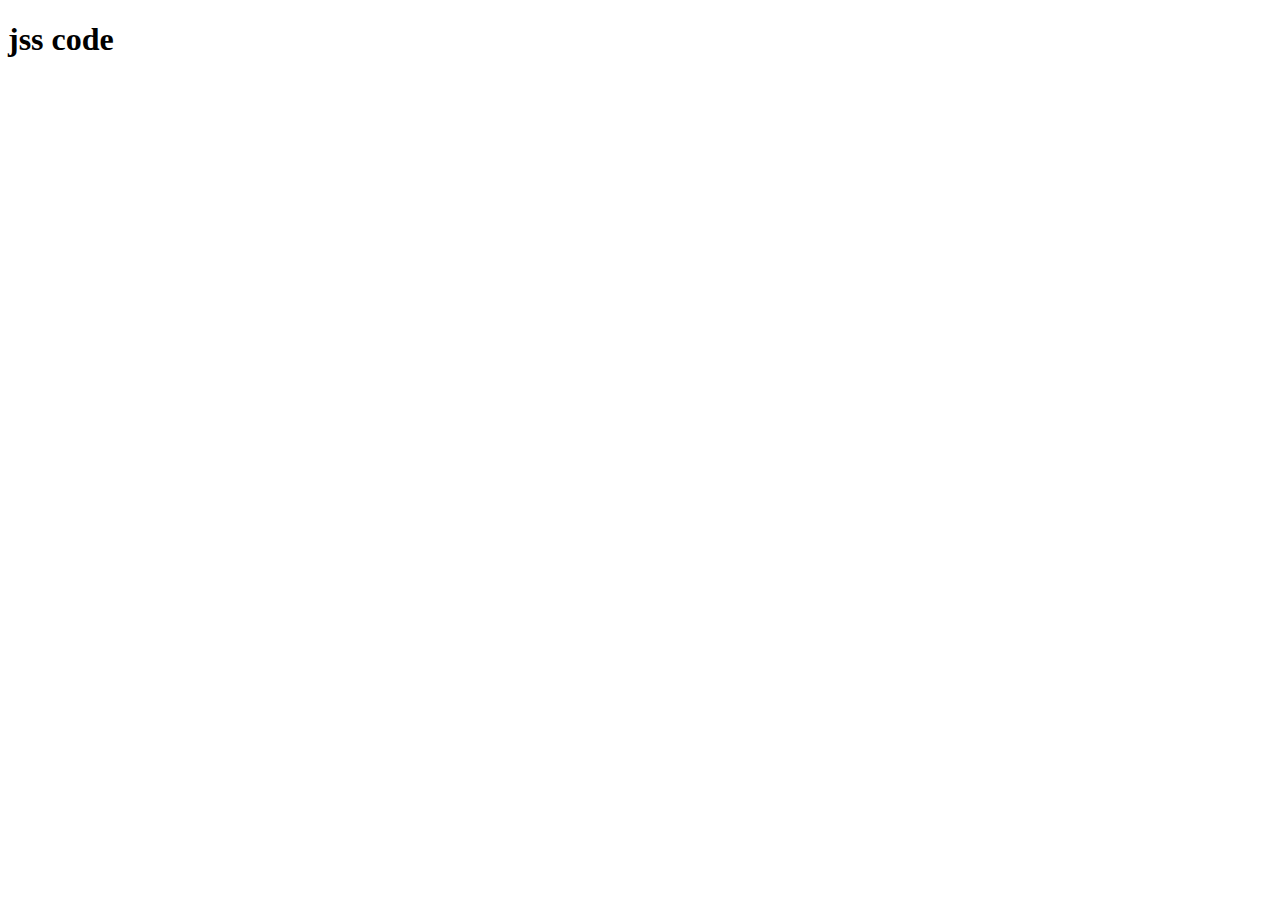
==== index.html @ a99ab902 "Update index.html" ====
<!DOCTYPE html>
<html lang="en">
<head>
    <meta charset="UTF-8">
    <meta name="viewport" content="width=device-width, initial-scale=1.0">
    <title>mini project</title>
    <link rel="stylesheet" href="./style.css">
</head>
<body>
    <h1> jss code</h1>
    
</body>
</html>
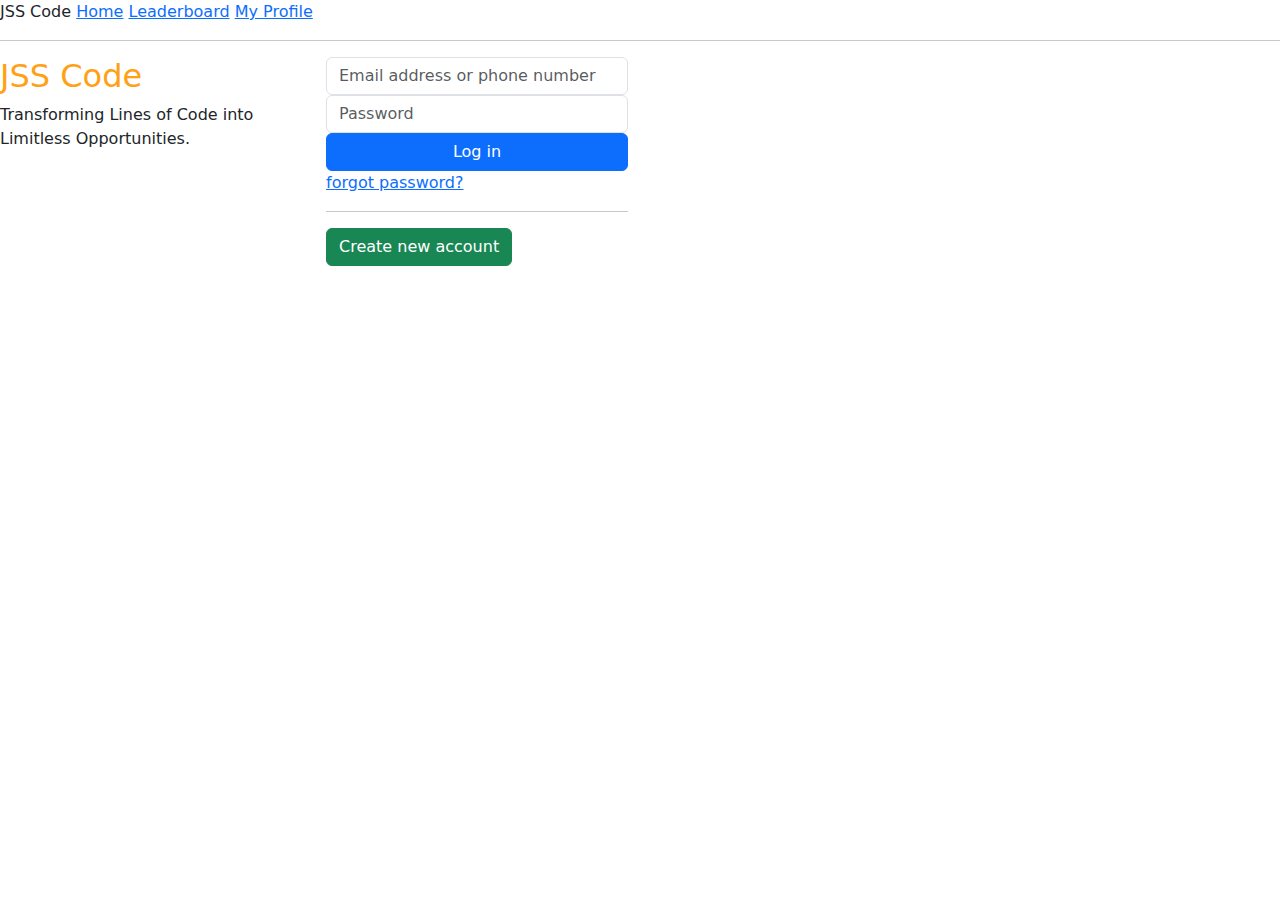
==== commit 16cb76ef: "Update index.html" ====
--- a/index.html
+++ b/index.html
@@ -3,11 +3,59 @@
 <head>
     <meta charset="UTF-8">
     <meta name="viewport" content="width=device-width, initial-scale=1.0">
-    <title>mini project</title>
+
+    <link href="https://cdn.jsdelivr.net/npm/bootstrap@5.3.3/dist/css/bootstrap.min.css" rel="stylesheet" integrity="sha384-QWTKZyjpPEjISv5WaRU9OFeRpok6YctnYmDr5pNlyT2bRjXh0JMhjY6hW+ALEwIH" crossorigin="anonymous">
+
+    <title>jss code</title>
+
     <link rel="stylesheet" href="./style.css">
+
 </head>
 <body>
-    <h1> jss code</h1>
+    <!-- <h1> jss code</h1> -->
+
+    <header>
+        <div id="navbar">
+            <a id="logo" >JSS Code</a>
+            <a class="menu-btn" href="#hm" >Home</a>
+            <a class="menu-btn" href="#lb" >Leaderboard</a>
+            <a class="menu-btn" href="#mp" >My Profile</a>
+            
+
+        </div><hr>
+
+        
+
+    </header>
+
+    <div class="row justify-center">
+
+        <div class="col-md-3">
+            <h2 style="color:#ffa116">JSS Code</h2>
+            <p>Transforming Lines of Code into Limitless Opportunities.</p>
+        </div>
+
+
+        <div class="col-md-3">
+            <form>
+                <input type="text" placeholder="Email address or phone number" class="form-control">
+
+                <input type="text" placeholder="Password" class="form-control">
+
+                <button class="btn btn-primary" style="width: 100%;">Log in</button><br>
+
+                <a href=" " class="text-center" >forgot password?</a>
+                
+                <hr>
+                <button class="btn btn-success" >Create new account</button>
+
+            </form>
+
+        </div>
+
+    </div>
+
+   
     
 </body>
 </html>
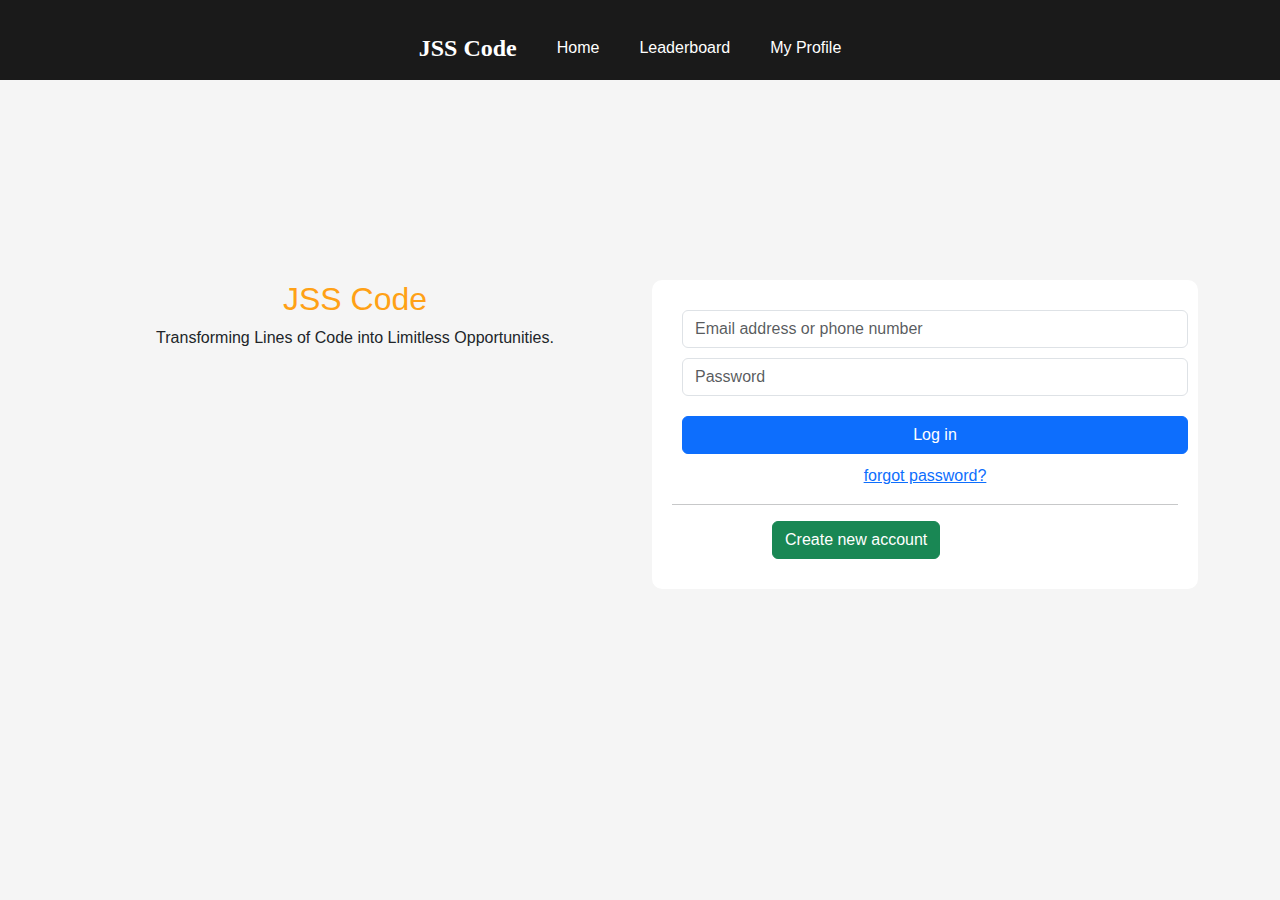
==== commit 7ef40a4d: "Update index.html" ====
--- a/index.html
+++ b/index.html
@@ -6,56 +6,50 @@
 
     <link href="https://cdn.jsdelivr.net/npm/bootstrap@5.3.3/dist/css/bootstrap.min.css" rel="stylesheet" integrity="sha384-QWTKZyjpPEjISv5WaRU9OFeRpok6YctnYmDr5pNlyT2bRjXh0JMhjY6hW+ALEwIH" crossorigin="anonymous">
 
-    <title>jss code</title>
+    <title>jss </title>
 
     <link rel="stylesheet" href="./style.css">
 
 </head>
-<body>
-    <!-- <h1> jss code</h1> -->
 
-    <header>
-        <div id="navbar">
-            <a id="logo" >JSS Code</a>
-            <a class="menu-btn" href="#hm" >Home</a>
-            <a class="menu-btn" href="#lb" >Leaderboard</a>
-            <a class="menu-btn" href="#mp" >My Profile</a>
-            
-
-        </div><hr>
-
-        
-
-    </header>
-
-    <div class="row justify-center">
-
-        <div class="col-md-3">
-            <h2 style="color:#ffa116">JSS Code</h2>
-            <p>Transforming Lines of Code into Limitless Opportunities.</p>
+    
+    <body>
+        <header>
+            <div id="navbar" class="mb-3">
+                <a id="logo">JSS Code</a>
+                <a class="menu-btn" href="#hm">Home</a>
+                <a class="menu-btn" href="#lb">Leaderboard</a>
+                <a class="menu-btn" href="#mp">My Profile</a>
+            </div>
+            <!-- <hr> -->
+        </header>
+    
+        <div class="container">
+            <div class="row justify-content-center"> <!-- Center the row horizontally -->
+                <div class="col-md-6">
+                    <h2 class="text-center" style="color:#ffa116">JSS Code</h2>
+                    <p class="text-center">Transforming Lines of Code into Limitless Opportunities.</p>
+                </div>
+                <div class="col-md-6">
+                    <form>
+                        <input type="text" placeholder="Email address or phone number" class="form-control">
+                        <input type="text" placeholder="Password" class="form-control">
+                        <button class="btn btn-primary" style="width: 100%;">Log in</button><br>
+                        <a href="#" class="text-center">forgot password?</a>
+                        <hr>
+                        <button class="btn btn-success">Create new account</button>
+                    </form>
+                </div>
+            </div>
         </div>
-
-
-        <div class="col-md-3">
-            <form>
-                <input type="text" placeholder="Email address or phone number" class="form-control">
-
-                <input type="text" placeholder="Password" class="form-control">
-
-                <button class="btn btn-primary" style="width: 100%;">Log in</button><br>
-
-                <a href=" " class="text-center" >forgot password?</a>
-                
-                <hr>
-                <button class="btn btn-success" >Create new account</button>
-
-            </form>
-
-        </div>
-
-    </div>
+    
+    </body>
+    
+    
+    
+    
 
    
     
-</body>
+
 </html>
--- a/style.css
+++ b/style.css
@@ -0,0 +1,76 @@
+*{
+    padding: 0;
+    margin: 0;
+    
+    font-family: Arial, Helvetica, sans-serif;
+    border: border-box;
+    box-sizing: border-box;
+    
+}
+
+#navbar{
+    height: 80px;
+    background-color: #1a1a1a;
+
+    display: flex; 
+    justify-content: center;
+    align-items: center;
+
+    overflow: hidden;
+    padding-top: 15px;
+    position: static;
+}
+
+#logo {
+    color: white;
+    text-decoration: none;
+    font-size: 24px;
+    font-weight: bold;
+    font-family: 'Times New Roman', Times, serif;
+    margin-right: 20px;
+}
+
+.menu-btn {
+    color: white;
+    text-decoration: none;
+    margin: 0 10px;
+    padding: 10px;
+    border-radius: 5px;
+    transition: transform 0.3s, background-color 0.3s;
+}
+
+.row{
+    margin-top: 200px;
+}
+
+.form-control{
+    margin: 10px;
+}
+
+.btn{
+    margin: 10px;
+}
+
+body{
+    background-color: whitesmoke;
+}
+
+form{
+    background-color: white;
+    padding: 20px;
+    border-radius: 10px;
+}
+
+a{
+    display: block;
+}
+
+.btn-success{
+    display: block !important;
+    margin-left: 100px;
+}
+
+
+body{
+    background-color: whitesmoke;
+}
